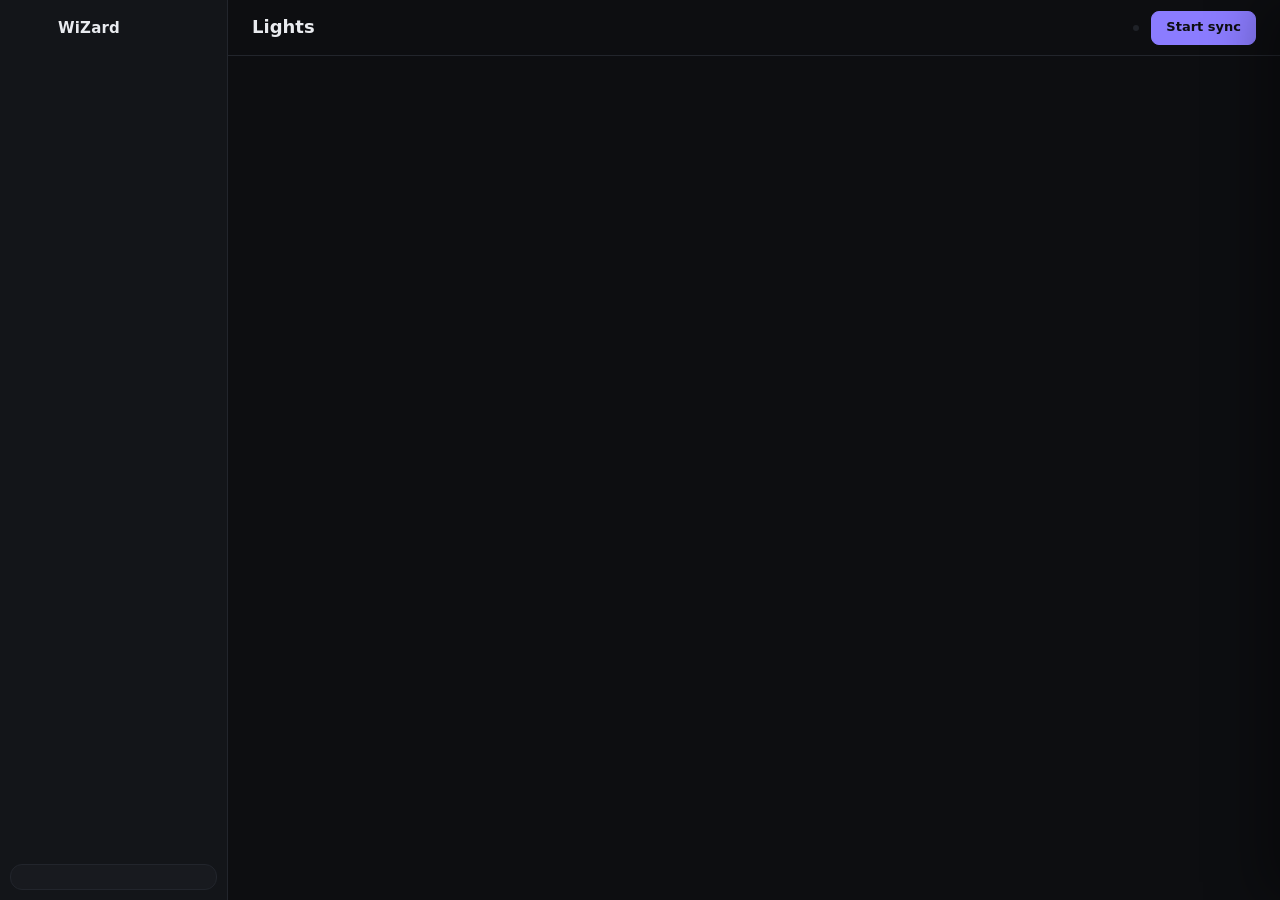
==== ui/index.html @ d7777e41 "Rebuild the interface as a web page hosted in WebView2 The customtkinter window was slow to redraw. " ====
<!DOCTYPE html>
<html lang="en">
<head>
<meta charset="utf-8">
<meta name="viewport" content="width=device-width, initial-scale=1">
<title>WiZard</title>
<link rel="icon" href="data:,">
<link rel="stylesheet" href="style.css">
</head>
<body>
<div id="app" class="app">
  <aside class="side" id="side">
    <div class="brand">
      <button class="icon-btn" id="collapse" title="Collapse menu" aria-label="Collapse menu"></button>
      <span class="brand-name">WiZard</span>
    </div>
    <nav class="nav" id="nav"></nav>
    <div class="now" id="now"></div>
  </aside>

  <main class="main">
    <header class="top">
      <h1 class="page-title" id="title">Lights</h1>
      <div class="top-right">
        <span class="sync-meta" id="syncMeta"></span>
        <div class="seg" id="sourceSeg" role="tablist" aria-label="What sync follows"></div>
        <button class="btn primary" id="syncBtn">Start sync</button>
      </div>
    </header>
    <section class="content" id="content"></section>
  </main>

  <aside class="drawer" id="drawer" aria-hidden="true"></aside>
</div>
<div class="scrim" id="scrim"></div>
<div class="modal-wrap" id="modal"></div>
<div class="toasts" id="toasts" aria-live="polite"></div>
<script src="app.js"></script>
</body>
</html>
---- ui/style.css ----
/* WiZard: neutral dark surfaces so the bulbs' own colors carry the page, one violet accent for actions. */
:root {
  --bg: #0d0e11;
  --panel: #131519;
  --card: #181a1f;
  --raised: #1f2228;
  --hover: #252831;
  --line: #2a2d35;
  --line-soft: #22252c;
  --text: #e9ebef;
  --muted: #8b919c;
  --faint: #5b616c;
  --accent: #8b7cff;
  --accent-hover: #a094ff;
  --accent-soft: rgba(139, 124, 255, 0.14);
  --danger: #ff5c72;
  --danger-soft: rgba(255, 92, 114, 0.12);
  --radius: 12px;
  --radius-sm: 8px;
  --side: 228px;
  --ease: cubic-bezier(0.2, 0.7, 0.2, 1);
  --font: "Segoe UI Variable Text", "Segoe UI", system-ui, sans-serif;
  --font-display: "Segoe UI Variable Display", "Segoe UI", system-ui, sans-serif;
  color-scheme: dark;
}

* { box-sizing: border-box; }
html, body { margin: 0; height: 100%; background: var(--bg); color: var(--text); }
body { font: 13px/1.45 var(--font); -webkit-font-smoothing: antialiased; overflow: hidden; user-select: none; }
button, input, select { font: inherit; color: inherit; }
button { cursor: pointer; }
:focus-visible { outline: 2px solid var(--accent); outline-offset: 2px; }
h1, h2, h3 { margin: 0; font-family: var(--font-display); font-weight: 600; }
.num { font-variant-numeric: tabular-nums; }

/* ---------------------------------------------------------------- shell */
.app { display: grid; grid-template-columns: var(--side) 1fr; height: 100vh; transition: grid-template-columns 160ms var(--ease); }
.app.collapsed { --side: 64px; }
.side { background: var(--panel); border-right: 1px solid var(--line-soft); display: flex; flex-direction: column; min-width: 0; }
.brand { height: 56px; display: flex; align-items: center; gap: 10px; padding: 0 12px; }
.brand-name { font: 600 15px var(--font-display); letter-spacing: 0.2px; white-space: nowrap; }
.collapsed .brand-name, .collapsed .nav-label, .collapsed .now { display: none; }

.nav { display: flex; flex-direction: column; gap: 2px; padding: 6px 10px; flex: 1; }
.nav-item { display: flex; align-items: center; gap: 12px; height: 40px; padding: 0 12px; border-radius: var(--radius-sm);
  border: 0; background: none; color: var(--muted); text-align: left; position: relative; white-space: nowrap; }
.nav-item:hover { background: var(--raised); color: var(--text); }
.nav-item.on { background: var(--raised); color: var(--text); }
.nav-item.on::before { content: ""; position: absolute; left: -10px; top: 10px; bottom: 10px; width: 3px; border-radius: 3px; background: var(--accent); }
.nav-item svg { flex: none; }
.nav-sep { height: 1px; background: var(--line-soft); margin: 8px 4px; }

.now { margin: 10px; padding: 12px; border-radius: var(--radius); background: var(--card); border: 1px solid var(--line-soft); }
.now-head { display: flex; justify-content: space-between; align-items: center; color: var(--muted); font-size: 12px; }
.now-state { color: var(--text); font-weight: 600; margin: 4px 0 10px; }
.now-dots { display: flex; gap: 6px; flex-wrap: wrap; }
.dot { width: 12px; height: 12px; border-radius: 50%; background: #2c2f37; box-shadow: inset 0 0 0 1px rgba(255,255,255,0.06); transition: background 120ms linear; }

.main { display: flex; flex-direction: column; min-width: 0; min-height: 0; }
.top { height: 56px; flex: none; display: flex; align-items: center; justify-content: space-between; padding: 0 24px; border-bottom: 1px solid var(--line-soft); }
.page-title { font-size: 18px; }
.top-right { display: flex; align-items: center; gap: 12px; }
.sync-meta { color: var(--muted); font-size: 12px; }
.content { flex: 1; overflow-y: auto; overflow-x: hidden; padding: 20px 24px 32px; scrollbar-gutter: stable; }
.content.fade { animation: pageIn 140ms var(--ease); }
@keyframes pageIn { from { opacity: 0; transform: translateY(4px); } to { opacity: 1; transform: none; } }

::-webkit-scrollbar { width: 10px; height: 10px; }
::-webkit-scrollbar-thumb { background: #2a2d35; border-radius: 10px; border: 3px solid var(--bg); }
::-webkit-scrollbar-thumb:hover { background: #393d47; }
::-webkit-scrollbar-track { background: transparent; }

/* ---------------------------------------------------------------- controls */
.btn { height: 34px; padding: 0 14px; border-radius: var(--radius-sm); border: 1px solid var(--line); background: var(--raised);
  color: var(--text); display: inline-flex; align-items: center; gap: 8px; white-space: nowrap; transition: background 100ms, border-color 100ms; }
.btn:hover { background: var(--hover); }
.btn.primary { background: var(--accent); border-color: var(--accent); color: #0d0e11; font-weight: 600; }
.btn.primary:hover { background: var(--accent-hover); border-color: var(--accent-hover); }
.btn.stop { background: var(--danger-soft); border-color: transparent; color: var(--danger); font-weight: 600; }
.btn.stop:hover { background: rgba(255, 92, 114, 0.2); }
.btn.ghost { background: transparent; border-color: transparent; color: var(--muted); }
.btn.ghost:hover { background: var(--raised); color: var(--text); }
.btn.danger { color: var(--danger); }
.btn.danger.armed { background: var(--danger); color: #0d0e11; border-color: var(--danger); }
.btn:disabled { opacity: 0.4; cursor: default; }
.btn.sm { height: 28px; padding: 0 10px; font-size: 12px; }
.icon-btn { width: 36px; height: 36px; border-radius: var(--radius-sm); border: 0; background: none; color: var(--muted);
  display: inline-grid; place-items: center; flex: none; }
.icon-btn:hover { background: var(--raised); color: var(--text); }

.seg { display: inline-flex; background: var(--raised); border-radius: var(--radius-sm); padding: 3px; gap: 2px; }
.seg button { height: 28px; padding: 0 12px; border: 0; border-radius: 6px; background: none; color: var(--muted); }
.seg button:hover { color: var(--text); }
.seg button.on { background: var(--hover); color: var(--text); box-shadow: 0 1px 0 rgba(255,255,255,0.04) inset; }

.toggle { --w: 38px; display: inline-block; position: relative; width: var(--w); height: 22px; flex: none; }
.toggle input { position: absolute; inset: 0; opacity: 0; margin: 0; cursor: pointer; z-index: 1; }
.toggle span { position: absolute; inset: 0; border-radius: 22px; background: #33363f; transition: background 120ms; }
.toggle span::after { content: ""; position: absolute; top: 3px; left: 3px; width: 16px; height: 16px; border-radius: 50%;
  background: #c9ccd3; transition: transform 140ms var(--ease), background 120ms; }
.toggle input:checked + span { background: var(--accent); }
.toggle input:checked + span::after { transform: translateX(16px); background: #fff; }
.toggle input:focus-visible + span { outline: 2px solid var(--accent); outline-offset: 2px; }

input[type=range] { -webkit-appearance: none; appearance: none; width: 100%; height: 22px; background: none; margin: 0; cursor: pointer; --p: 50%; --track: var(--accent); }
input[type=range]::-webkit-slider-runnable-track { height: 4px; border-radius: 4px;
  background: linear-gradient(to right, var(--track) 0 var(--p), #33363f var(--p) 100%); }
input[type=range]::-webkit-slider-thumb { -webkit-appearance: none; width: 16px; height: 16px; border-radius: 50%; margin-top: -6px;
  background: #fff; border: 0; box-shadow: 0 1px 4px rgba(0,0,0,0.5); transition: transform 100ms; }
input[type=range]:active::-webkit-slider-thumb { transform: scale(1.15); }
input[type=range].kelvin::-webkit-slider-runnable-track { height: 8px; background: linear-gradient(to right, #ff9d3c, #ffd9a8, #fff4e6, #dfe9ff, #bcd2ff); }
input[type=range].kelvin::-webkit-slider-thumb { margin-top: -4px; }

.text { height: 34px; border-radius: var(--radius-sm); border: 1px solid var(--line); background: var(--raised); padding: 0 10px; outline: none; user-select: text; }
.text:focus { border-color: var(--accent); }
.text::placeholder { color: var(--faint); }

.select { position: relative; }
.select > button { height: 34px; min-width: 160px; width: 100%; display: flex; align-items: center; justify-content: space-between; gap: 10px;
  padding: 0 10px 0 12px; border-radius: var(--radius-sm); border: 1px solid var(--line); background: var(--raised); text-align: left; }
.select > button:hover { background: var(--hover); }
.select > button svg { color: var(--muted); flex: none; }
.menu { position: fixed; z-index: 90; min-width: 180px; max-height: 320px; overflow-y: auto; padding: 4px; border-radius: 10px;
  background: #1c1e24; border: 1px solid var(--line); box-shadow: 0 16px 40px rgba(0,0,0,0.5); animation: menuIn 110ms var(--ease); }
@keyframes menuIn { from { opacity: 0; transform: translateY(-4px); } to { opacity: 1; transform: none; } }
.menu button { width: 100%; height: 32px; display: flex; align-items: center; gap: 8px; padding: 0 10px; border: 0; border-radius: 6px;
  background: none; text-align: left; color: var(--text); }
.menu button:hover, .menu button.active { background: var(--hover); }
.menu button.chosen { color: var(--accent); }
.menu .menu-sep { height: 1px; background: var(--line); margin: 4px 2px; }

/* ---------------------------------------------------------------- layout pieces */
.card { background: var(--card); border: 1px solid var(--line-soft); border-radius: var(--radius); padding: 16px; }
.card h2 { font-size: 14px; margin-bottom: 2px; }
.card .sub { color: var(--muted); margin: 0 0 12px; }
.stack { display: flex; flex-direction: column; gap: 14px; }
.row { display: flex; align-items: center; gap: 12px; }
.row.wrap { flex-wrap: wrap; }
.spacer { flex: 1; }
.muted { color: var(--muted); }
.faint { color: var(--faint); }
.section-title { display: flex; align-items: baseline; justify-content: space-between; margin: 24px 0 12px; }
.section-title h2 { font-size: 15px; }
.section-title:first-child { margin-top: 0; }

.field { display: grid; grid-template-columns: var(--label, 170px) 1fr 64px; align-items: center; gap: 14px; min-height: 36px; }
.field.two { grid-template-columns: var(--label, 170px) 1fr; }
.field.switch { grid-template-columns: 1fr auto; }
.sticky, .drawer, .narrow { --label: 110px; }
.field > label { color: var(--text); }
.field .value { text-align: right; color: var(--muted); font-variant-numeric: tabular-nums; }
.field .note { grid-column: 2 / -1; color: var(--muted); font-size: 12px; margin-top: -8px; }
.fields { display: flex; flex-direction: column; gap: 10px; }

.split { display: grid; grid-template-columns: minmax(0, 1fr) 360px; gap: 20px; align-items: start; }
.sticky { position: sticky; top: 0; }

/* ---------------------------------------------------------------- stage (room picture) */
.stage { position: relative; border-radius: var(--radius); overflow: hidden; background: #0f1014; border: 1px solid var(--line-soft); }
.stage canvas { display: block; width: 100%; height: 100%; }
.stage-cap { position: absolute; left: 16px; bottom: 12px; color: var(--muted); font-size: 12px; }

/* ---------------------------------------------------------------- light and room cards */
.grid { display: grid; grid-template-columns: repeat(auto-fill, minmax(250px, 1fr)); gap: 14px; }
.tile { background: var(--card); border: 1px solid var(--line-soft); border-radius: var(--radius); padding: 14px; cursor: pointer;
  transition: border-color 120ms, background 120ms, transform 120ms var(--ease); position: relative; }
.tile:hover { border-color: var(--line); background: #1b1d23; }
.tile:active { transform: scale(0.995); }
.tile.selected { border-color: var(--accent); }
.tile-head { display: flex; align-items: center; gap: 12px; }
.tile-name { font-weight: 600; font-size: 14px; white-space: nowrap; overflow: hidden; text-overflow: ellipsis; }
.tile-sub { color: var(--muted); font-size: 12px; white-space: nowrap; overflow: hidden; text-overflow: ellipsis; }
.tile-body { min-width: 0; flex: 1; }
.tile-foot { display: flex; align-items: center; gap: 10px; margin-top: 14px; }
.tile-foot .num { width: 38px; text-align: right; color: var(--muted); font-size: 12px; }
.tile.add { display: grid; place-items: center; border-style: dashed; color: var(--muted); min-height: 112px; }
.tile.add:hover { color: var(--text); }

.orb { width: 40px; height: 40px; border-radius: 50%; flex: none; position: relative; background: #24272e;
  box-shadow: inset 0 0 0 1px rgba(255,255,255,0.06); transition: background 120ms linear, box-shadow 120ms linear; }
.orb.lit { box-shadow: 0 0 18px 2px var(--glow, transparent), inset 0 0 0 1px rgba(255,255,255,0.15); }
.orb.sm { width: 16px; height: 16px; }
.orb-stack { display: flex; }
.orb-stack .orb { width: 22px; height: 22px; margin-left: -6px; border: 2px solid var(--card); }
.orb-stack .orb:first-child { margin-left: 0; }

.inline-edit { background: var(--raised); border: 1px solid var(--accent); border-radius: 6px; padding: 2px 6px; font-weight: 600;
  font-size: 14px; width: 100%; outline: none; user-select: text; }

.toolbar { display: flex; align-items: center; gap: 10px; margin: 20px 0 14px; }
.toolbar h2 { font-size: 15px; margin-right: auto; }

/* ---------------------------------------------------------------- scenes */
.scene-grid { display: grid; grid-template-columns: repeat(auto-fill, minmax(150px, 1fr)); gap: 12px; }
.scene { position: relative; aspect-ratio: 4 / 3; border-radius: var(--radius); overflow: hidden; cursor: pointer; border: 0; padding: 0;
  background: #1b1d22; text-align: left; isolation: isolate; transition: transform 140ms var(--ease); }
.scene:hover { transform: translateY(-2px); }
.scene .swatch { position: absolute; inset: 0; }
.scene .shade { position: absolute; inset: 0; background: linear-gradient(to top, rgba(10,11,14,0.85), rgba(10,11,14,0) 60%); }
.scene .label { position: absolute; left: 12px; bottom: 10px; right: 12px; font-weight: 600; color: #fff; }
.scene .tag { position: absolute; top: 10px; left: 12px; font-size: 11px; color: rgba(255,255,255,0.8); }
.scene .play { position: absolute; top: 10px; right: 10px; width: 30px; height: 30px; border-radius: 50%; display: grid; place-items: center;
  background: rgba(13,14,17,0.55); color: #fff; opacity: 0; transform: scale(0.9); transition: opacity 120ms, transform 120ms var(--ease); }
.scene:hover .play, .scene.playing .play { opacity: 1; transform: none; }
.scene.playing { box-shadow: 0 0 0 2px var(--accent); }
.scene.playing .play { background: var(--accent); color: #0d0e11; }
.scene-grid.compact { grid-template-columns: repeat(auto-fill, minmax(112px, 1fr)); gap: 8px; }
.scene-grid.compact .scene { aspect-ratio: 16 / 10; }
.scene-grid.compact .label { font-size: 12px; left: 9px; bottom: 7px; }

.chips { display: flex; flex-wrap: wrap; gap: 8px; }
.chip { height: 30px; padding: 0 12px; border-radius: 999px; border: 1px solid var(--line); background: transparent; color: var(--muted); display: inline-flex; align-items: center; gap: 8px; }
.chip:hover { color: var(--text); background: var(--raised); }
.chip.on { background: var(--accent-soft); border-color: transparent; color: var(--text); }

/* ---------------------------------------------------------------- music styles */
.styles { display: grid; grid-template-columns: repeat(5, minmax(0, 1fr)); gap: 12px; }
.style { border-radius: var(--radius); background: var(--card); border: 1px solid var(--line-soft); padding: 14px; text-align: left; cursor: pointer; min-height: 132px;
  display: flex; flex-direction: column; gap: 8px; transition: border-color 120ms, background 120ms; }
.style:hover { background: #1b1d23; border-color: var(--line); }
.style.on { border-color: var(--accent); background: linear-gradient(180deg, var(--accent-soft), transparent 70%), var(--card); }
.style svg { color: var(--muted); }
.style.on svg { color: var(--accent); }
.style b { font-size: 13px; }
.style span { color: var(--muted); font-size: 12px; }
.bpm { font: 600 28px var(--font-display); font-variant-numeric: tabular-nums; }

/* ---------------------------------------------------------------- schedules */
.sched { display: grid; grid-template-columns: 96px 1fr auto auto; align-items: center; gap: 16px; padding: 12px 16px; border-radius: var(--radius); background: var(--card); border: 1px solid var(--line-soft); }
.sched + .sched { margin-top: 8px; }
.sched .time { font: 600 18px var(--font-display); font-variant-numeric: tabular-nums; }
.sched.off .time, .sched.off .what { opacity: 0.45; }
.empty { padding: 32px; border: 1px dashed var(--line); border-radius: var(--radius); color: var(--muted); text-align: center; }

/* ---------------------------------------------------------------- drawer */
.drawer { position: fixed; top: 0; right: 0; bottom: 0; width: 440px; background: var(--panel); border-left: 1px solid var(--line); z-index: 40;
  transform: translateX(100%); transition: transform 200ms var(--ease); display: flex; flex-direction: column; box-shadow: -20px 0 50px rgba(0,0,0,0.35); }
.drawer.open { transform: none; }
.scrim { position: fixed; inset: 0; background: rgba(5,6,8,0.45); z-index: 30; opacity: 0; pointer-events: none; transition: opacity 180ms; }
.scrim.open { opacity: 1; pointer-events: auto; }
.d-head { display: flex; align-items: center; gap: 12px; padding: 18px 18px 12px; }
.d-title { flex: 1; min-width: 0; }
.d-title .tile-name { font-size: 16px; }
.d-tabs { display: flex; gap: 4px; padding: 0 14px; border-bottom: 1px solid var(--line-soft); }
.d-tabs button { height: 38px; padding: 0 10px; border: 0; background: none; color: var(--muted); position: relative; }
.d-tabs button:hover { color: var(--text); }
.d-tabs button.on { color: var(--text); }
.d-tabs button.on::after { content: ""; position: absolute; left: 8px; right: 8px; bottom: -1px; height: 2px; border-radius: 2px; background: var(--accent); }
.d-body { flex: 1; overflow-y: auto; padding: 18px; }

.wheel-wrap { display: grid; place-items: center; padding: 4px 0 8px; }
.wheel { position: relative; width: 220px; height: 220px; touch-action: none; cursor: crosshair; }
.wheel canvas { width: 220px; height: 220px; border-radius: 50%; display: block; }
.wheel .knob { position: absolute; width: 20px; height: 20px; border-radius: 50%; border: 3px solid #fff; box-shadow: 0 1px 6px rgba(0,0,0,0.6);
  transform: translate(-50%, -50%); pointer-events: none; }
.swatches { display: flex; gap: 8px; flex-wrap: wrap; justify-content: center; }
.swatch-btn { width: 28px; height: 28px; border-radius: 50%; border: 0; box-shadow: inset 0 0 0 1px rgba(255,255,255,0.15); }
.swatch-btn:hover { transform: scale(1.08); }
.swatch-btn.white { box-shadow: inset 0 0 0 1px rgba(0,0,0,0.25); }

.big-power { display: flex; align-items: center; justify-content: space-between; padding: 12px 14px; border-radius: var(--radius); background: var(--card); border: 1px solid var(--line-soft); margin-bottom: 14px; }

/* ---------------------------------------------------------------- modal */
.modal-wrap { position: fixed; inset: 0; z-index: 70; display: none; place-items: center; background: rgba(5,6,8,0.55); }
.modal-wrap.open { display: grid; animation: fadeIn 120ms; }
@keyframes fadeIn { from { opacity: 0; } to { opacity: 1; } }
.modal { width: 580px; max-width: calc(100vw - 40px); max-height: calc(100vh - 60px); overflow-y: auto; background: var(--panel); border: 1px solid var(--line);
  border-radius: 14px; padding: 20px; box-shadow: 0 24px 60px rgba(0,0,0,0.5); animation: modalIn 160ms var(--ease); }
@keyframes modalIn { from { transform: translateY(8px) scale(0.98); opacity: 0; } to { transform: none; opacity: 1; } }
.modal h2 { font-size: 16px; margin-bottom: 16px; }
.modal-foot { display: flex; justify-content: flex-end; gap: 8px; margin-top: 20px; }
.days { display: flex; gap: 4px; flex-wrap: wrap; }
.days button { width: 42px; height: 32px; border-radius: 8px; border: 1px solid var(--line); background: transparent; color: var(--muted); }
.days button.on { background: var(--accent-soft); color: var(--text); border-color: transparent; }
input[type=time].text { width: 130px; }
input[type=time]::-webkit-calendar-picker-indicator { filter: invert(0.7); }

.check-list { display: flex; flex-direction: column; gap: 4px; }
.check { display: flex; align-items: center; gap: 12px; padding: 8px 10px; border-radius: var(--radius-sm); }
.check:hover { background: var(--raised); }
.check input { accent-color: var(--accent); width: 16px; height: 16px; }

/* ---------------------------------------------------------------- toasts */
.toasts { position: fixed; right: 20px; bottom: 20px; display: flex; flex-direction: column; gap: 8px; z-index: 80; pointer-events: none; }
.toast { background: #22252c; border: 1px solid var(--line); color: var(--text); padding: 10px 14px; border-radius: 10px; max-width: 380px;
  box-shadow: 0 10px 30px rgba(0,0,0,0.4); animation: toastIn 160ms var(--ease); }
.toast.out { opacity: 0; transform: translateY(6px); transition: opacity 200ms, transform 200ms; }
@keyframes toastIn { from { opacity: 0; transform: translateY(8px); } to { opacity: 1; transform: none; } }
.banner { padding: 10px 14px; border-radius: var(--radius-sm); background: var(--danger-soft); color: #ffb3bd; margin-bottom: 14px; }

@media (max-width: 1180px) {
  .split { grid-template-columns: 1fr; }
  .sticky { position: static; }
  .styles { grid-template-columns: repeat(3, minmax(0, 1fr)); }
}
@media (prefers-reduced-motion: reduce) {
  *, *::before, *::after { animation: none !important; transition: none !important; }
}
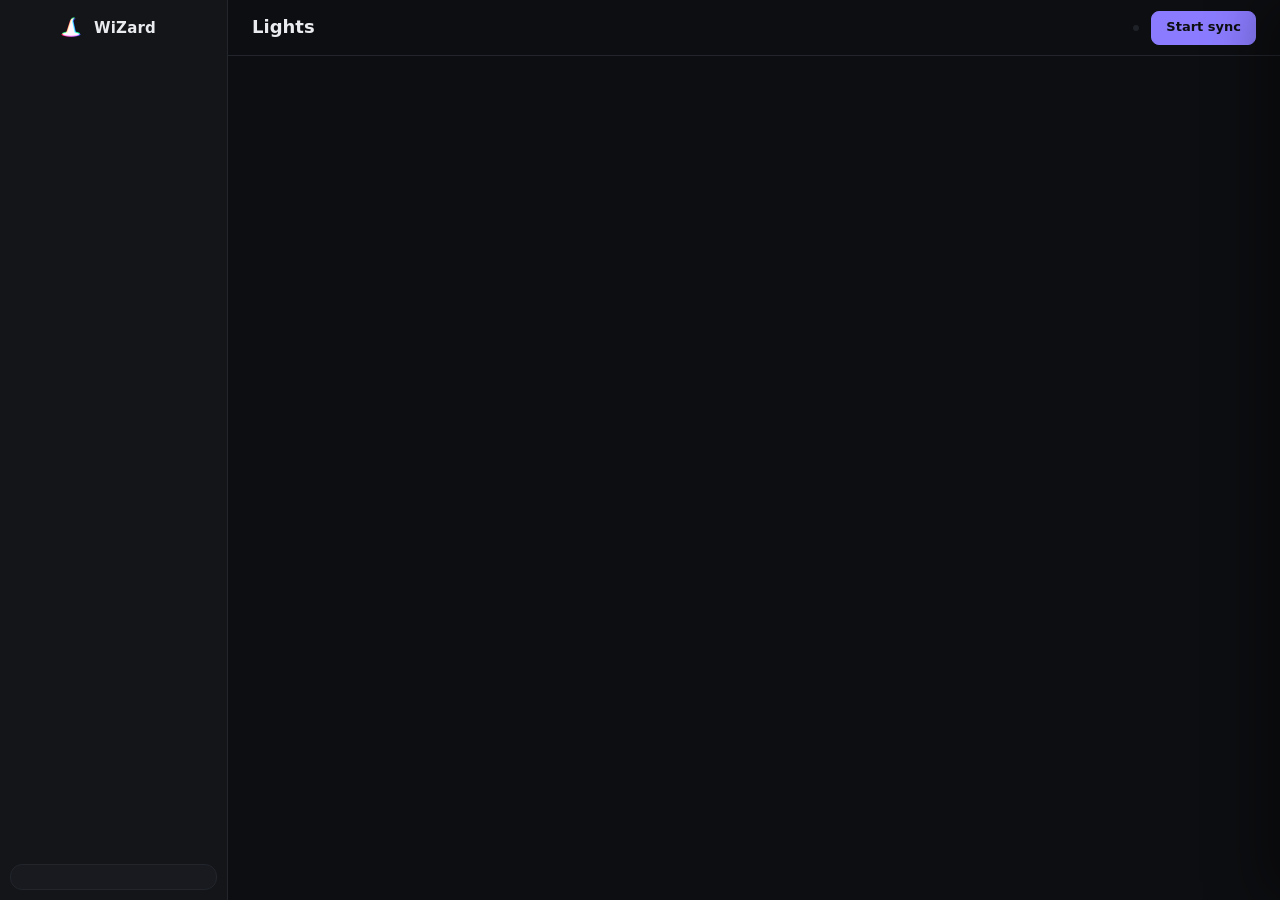
==== commit f609469e: "Keep music settings per style and add Set as default Each music style remembers its own sliders. Set" ====
--- a/ui/index.html
+++ b/ui/index.html
@@ -4,7 +4,7 @@
 <meta charset="utf-8">
 <meta name="viewport" content="width=device-width, initial-scale=1">
 <title>WiZard</title>
-<link rel="icon" href="data:,">
+<link rel="icon" href="logo.svg">
 <link rel="stylesheet" href="style.css">
 </head>
 <body>
@@ -12,6 +12,7 @@
   <aside class="side" id="side">
     <div class="brand">
       <button class="icon-btn" id="collapse" title="Collapse menu" aria-label="Collapse menu"></button>
+      <img class="brand-logo" src="logo.svg" alt="" width="26" height="26">
       <span class="brand-name">WiZard</span>
     </div>
     <nav class="nav" id="nav"></nav>
--- a/ui/style.css
+++ b/ui/style.css
@@ -38,6 +38,8 @@
 .app.collapsed { --side: 64px; }
 .side { background: var(--panel); border-right: 1px solid var(--line-soft); display: flex; flex-direction: column; min-width: 0; }
 .brand { height: 56px; display: flex; align-items: center; gap: 10px; padding: 0 12px; }
+.brand-logo { flex: none; display: block; }
+.collapsed .brand-logo { display: none; }
 .brand-name { font: 600 15px var(--font-display); letter-spacing: 0.2px; white-space: nowrap; }
 .collapsed .brand-name, .collapsed .nav-label, .collapsed .now { display: none; }
 
